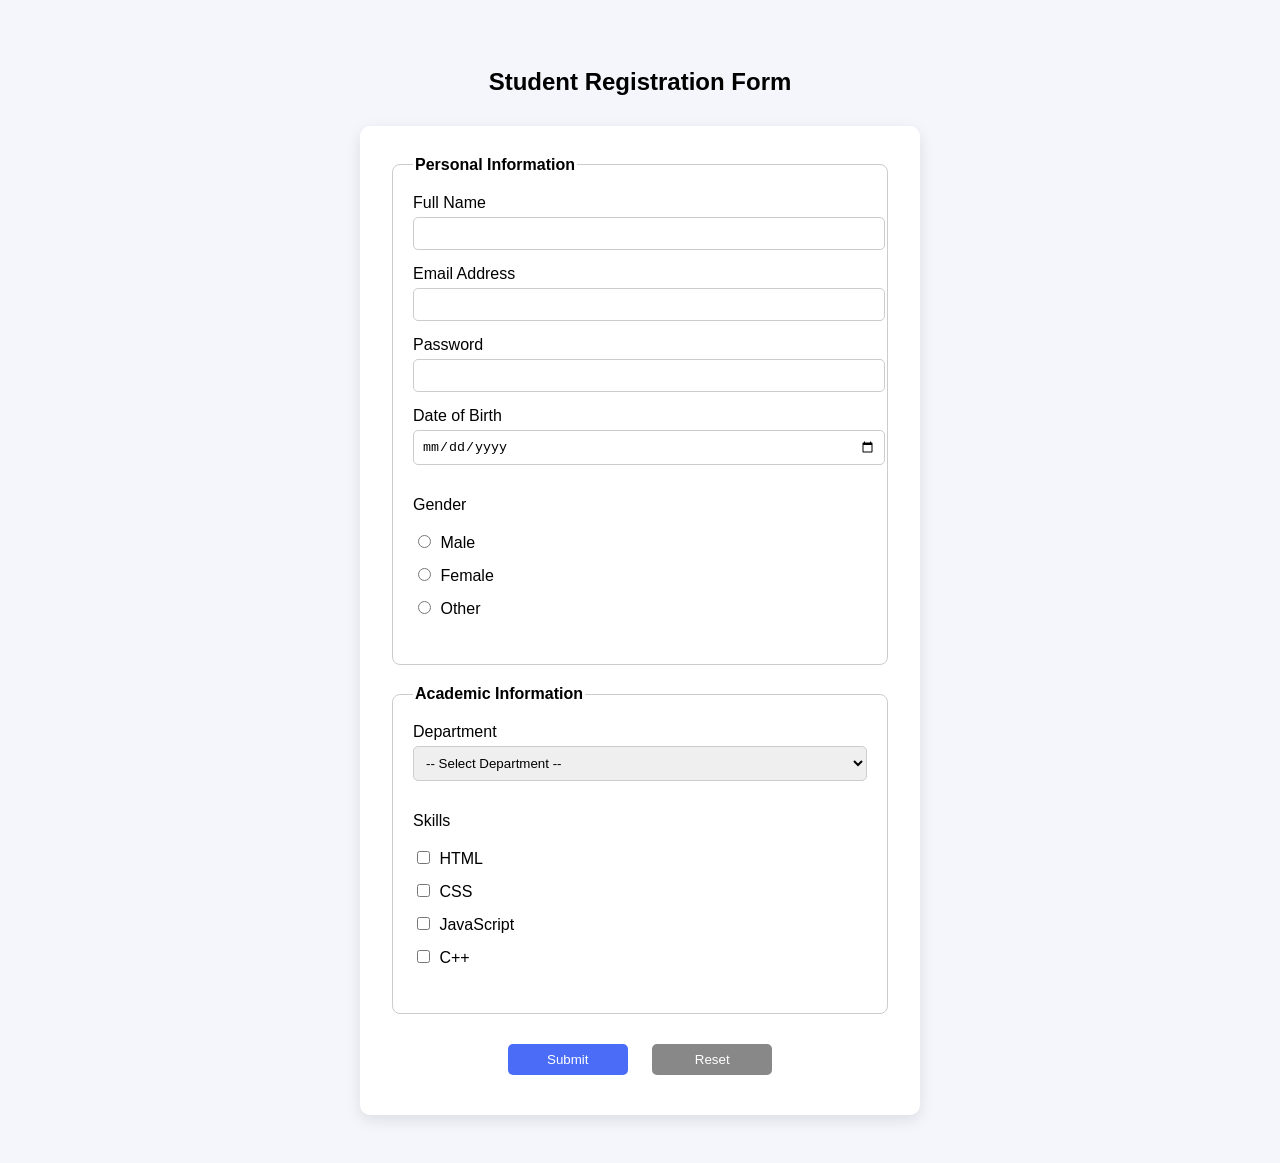
==== html class task/lab4.html @ 2741d202 "class 4" ====
<!DOCTYPE html>
<html lang="en">
<head>
    <meta charset="UTF-8">
    <title>Lab Task 04</title>

    <style>
        body{
            font-family: Arial, sans-serif;
            background-color: #f4f6fb;
            padding: 40px;
        }

        h2{
            text-align: center;
            margin-bottom: 30px;
        }

        form{
            max-width: 500px;
            margin: auto;
            background: white;
            padding: 30px;
            border-radius: 10px;
            box-shadow: 0 5px 15px rgba(0,0,0,0.1);
        }

        fieldset{
            border: 1px solid #ccc;
            border-radius: 8px;
            padding: 20px;
            margin-bottom: 20px;
        }

        legend{
            font-weight: bold;
        }

        label{
            font-weight: 500;
        }

        input, select{
            width: 100%;
            padding: 8px;
            margin-top: 5px;
            margin-bottom: 15px;
            border-radius: 5px;
            border: 1px solid #ccc;
        }

        .gender-group,
        .skills-group{
            margin-bottom: 15px;
        }

        .gender-group input,
        .skills-group input{
            width: auto;
            margin-right: 5px;
        }

        .buttons{
            text-align: center;
        }

        .buttons input{
            width: 120px;
            margin: 10px;
            cursor: pointer;
            background: #4a6cf7;
            color: white;
            border: none;
        }

        .buttons input[type="reset"]{
            background: #888;
        }

    </style>

</head>
<body>

<h2>Student Registration Form</h2>

<form action="#" method="post">

    <fieldset>

        <legend>Personal Information</legend>

        <label for="fullname">Full Name</label>
        <input type="text" id="fullname" name="fullname" required>

        <label for="email">Email Address</label>
        <input type="email" id="email" name="email" required>

        <label for="password">Password</label>
        <input type="password" id="password" name="password" required>

        <label for="dob">Date of Birth</label>
        <input type="date" id="dob" name="dob">

        <div class="gender-group">
            <p>Gender</p>

            <input type="radio" id="male" name="gender" value="male">
            <label for="male">Male</label><br>

            <input type="radio" id="female" name="gender" value="female">
            <label for="female">Female</label><br>

            <input type="radio" id="other" name="gender" value="other">
            <label for="other">Other</label>
        </div>

    </fieldset>

    <fieldset>

        <legend>Academic Information</legend>

        <label for="department">Department</label>
        <select id="department" name="department">
            <option value="">-- Select Department --</option>
            <option value="cse">CSE</option>
            <option value="eee">EEE</option>
            <option value="bba">BBA</option>
            <option value="english">English</option>
        </select>

        <div class="skills-group">
            <p>Skills</p>

            <input type="checkbox" id="html" name="skills" value="html">
            <label for="html">HTML</label><br>

            <input type="checkbox" id="css" name="skills" value="css">
            <label for="css">CSS</label><br>

            <input type="checkbox" id="javascript" name="skills" value="javascript">
            <label for="javascript">JavaScript</label><br>

            <input type="checkbox" id="cpp" name="skills" value="cpp">
            <label for="cpp">C++</label>
        </div>

    </fieldset>

    <div class="buttons">
        <input type="submit" value="Submit">
        <input type="reset" value="Reset">
    </div>

</form>

</body>
</html>
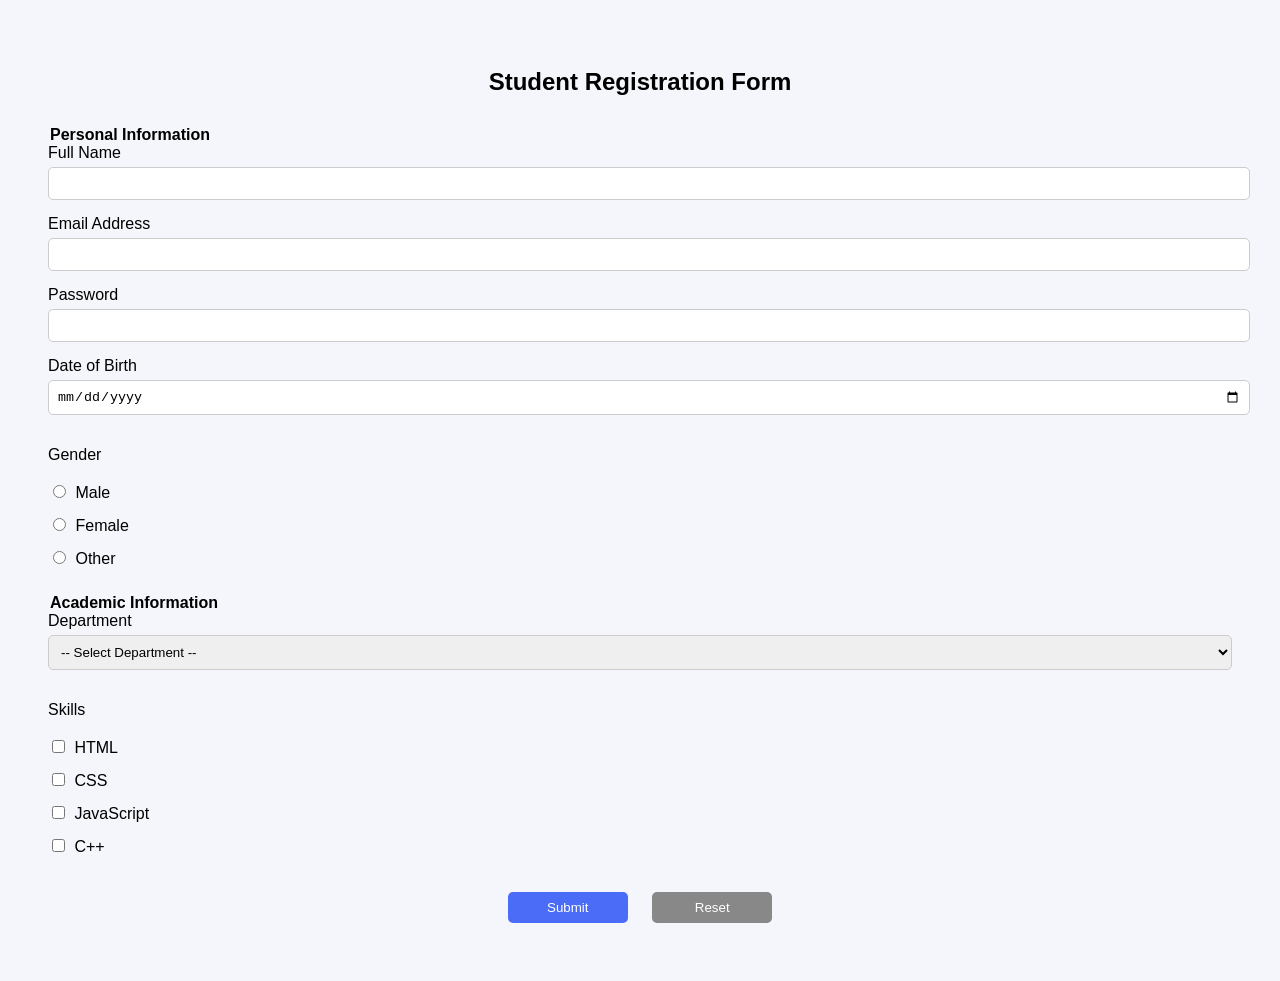
==== commit abadc4af: "class3" ====
--- a/html class task/lab4.html
+++ b/html class task/lab4.html
@@ -1,46 +1,32 @@
 <!DOCTYPE html>
 <html lang="en">
+
 <head>
     <meta charset="UTF-8">
     <title>Lab Task 04</title>
 
     <style>
-        body{
+        body {
             font-family: Arial, sans-serif;
             background-color: #f4f6fb;
             padding: 40px;
         }
 
-        h2{
+        h2 {
             text-align: center;
             margin-bottom: 30px;
         }
 
-        form{
-            max-width: 500px;
-            margin: auto;
-            background: white;
-            padding: 30px;
-            border-radius: 10px;
-            box-shadow: 0 5px 15px rgba(0,0,0,0.1);
-        }
-
-        fieldset{
-            border: 1px solid #ccc;
-            border-radius: 8px;
-            padding: 20px;
-            margin-bottom: 20px;
-        }
-
-        legend{
+        legend {
             font-weight: bold;
         }
 
-        label{
+        label {
             font-weight: 500;
         }
 
-        input, select{
+        input,
+        select {
             width: 100%;
             padding: 8px;
             margin-top: 5px;
@@ -50,21 +36,21 @@
         }
 
         .gender-group,
-        .skills-group{
+        .skills-group {
             margin-bottom: 15px;
         }
 
         .gender-group input,
-        .skills-group input{
+        .skills-group input {
             width: auto;
             margin-right: 5px;
         }
 
-        .buttons{
+        .buttons {
             text-align: center;
         }
 
-        .buttons input{
+        .buttons input {
             width: 120px;
             margin: 10px;
             cursor: pointer;
@@ -73,87 +59,88 @@
             border: none;
         }
 
-        .buttons input[type="reset"]{
+        .buttons input[type="reset"] {
             background: #888;
         }
-
     </style>
 
 </head>
+
 <body>
 
-<h2>Student Registration Form</h2>
+    <h2>Student Registration Form</h2>
 
-<form action="#" method="post">
 
-    <fieldset>
 
-        <legend>Personal Information</legend>
 
-        <label for="fullname">Full Name</label>
-        <input type="text" id="fullname" name="fullname" required>
 
-        <label for="email">Email Address</label>
-        <input type="email" id="email" name="email" required>
+    <legend>Personal Information</legend>
 
-        <label for="password">Password</label>
-        <input type="password" id="password" name="password" required>
+    <label for="fullname">Full Name</label>
+    <input type="text" id="fullname" name="fullname" required>
 
-        <label for="dob">Date of Birth</label>
-        <input type="date" id="dob" name="dob">
+    <label for="email">Email Address</label>
+    <input type="email" id="email" name="email" required>
 
-        <div class="gender-group">
-            <p>Gender</p>
+    <label for="password">Password</label>
+    <input type="password" id="password" name="password" required>
 
-            <input type="radio" id="male" name="gender" value="male">
-            <label for="male">Male</label><br>
+    <label for="dob">Date of Birth</label>
+    <input type="date" id="dob" name="dob">
 
-            <input type="radio" id="female" name="gender" value="female">
-            <label for="female">Female</label><br>
+    <div class="gender-group">
+        <p>Gender</p>
 
-            <input type="radio" id="other" name="gender" value="other">
-            <label for="other">Other</label>
-        </div>
+        <input type="radio" id="male" name="gender" value="male">
+        <label for="male">Male</label><br>
 
-    </fieldset>
+        <input type="radio" id="female" name="gender" value="female">
+        <label for="female">Female</label><br>
 
-    <fieldset>
+        <input type="radio" id="other" name="gender" value="other">
+        <label for="other">Other</label>
+    </div>
 
-        <legend>Academic Information</legend>
 
-        <label for="department">Department</label>
-        <select id="department" name="department">
-            <option value="">-- Select Department --</option>
-            <option value="cse">CSE</option>
-            <option value="eee">EEE</option>
-            <option value="bba">BBA</option>
-            <option value="english">English</option>
-        </select>
 
-        <div class="skills-group">
-            <p>Skills</p>
 
-            <input type="checkbox" id="html" name="skills" value="html">
-            <label for="html">HTML</label><br>
 
-            <input type="checkbox" id="css" name="skills" value="css">
-            <label for="css">CSS</label><br>
+    <legend>Academic Information</legend>
 
-            <input type="checkbox" id="javascript" name="skills" value="javascript">
-            <label for="javascript">JavaScript</label><br>
+    <label for="department">Department</label>
+    <select id="department" name="department">
+        <option value="">-- Select Department --</option>
+        <option value="cse">CSE</option>
+        <option value="eee">EEE</option>
+        <option value="bba">BBA</option>
+        <option value="english">English</option>
+    </select>
 
-            <input type="checkbox" id="cpp" name="skills" value="cpp">
-            <label for="cpp">C++</label>
-        </div>
+    <div class="skills-group">
+        <p>Skills</p>
 
-    </fieldset>
+        <input type="checkbox" id="html" name="skills" value="html">
+        <label for="html">HTML</label><br>
+
+        <input type="checkbox" id="css" name="skills" value="css">
+        <label for="css">CSS</label><br>
+
+        <input type="checkbox" id="javascript" name="skills" value="javascript">
+        <label for="javascript">JavaScript</label><br>
+
+        <input type="checkbox" id="cpp" name="skills" value="cpp">
+        <label for="cpp">C++</label>
+    </div>
+
+
 
     <div class="buttons">
         <input type="submit" value="Submit">
         <input type="reset" value="Reset">
     </div>
 
-</form>
+
 
 </body>
+
 </html>
